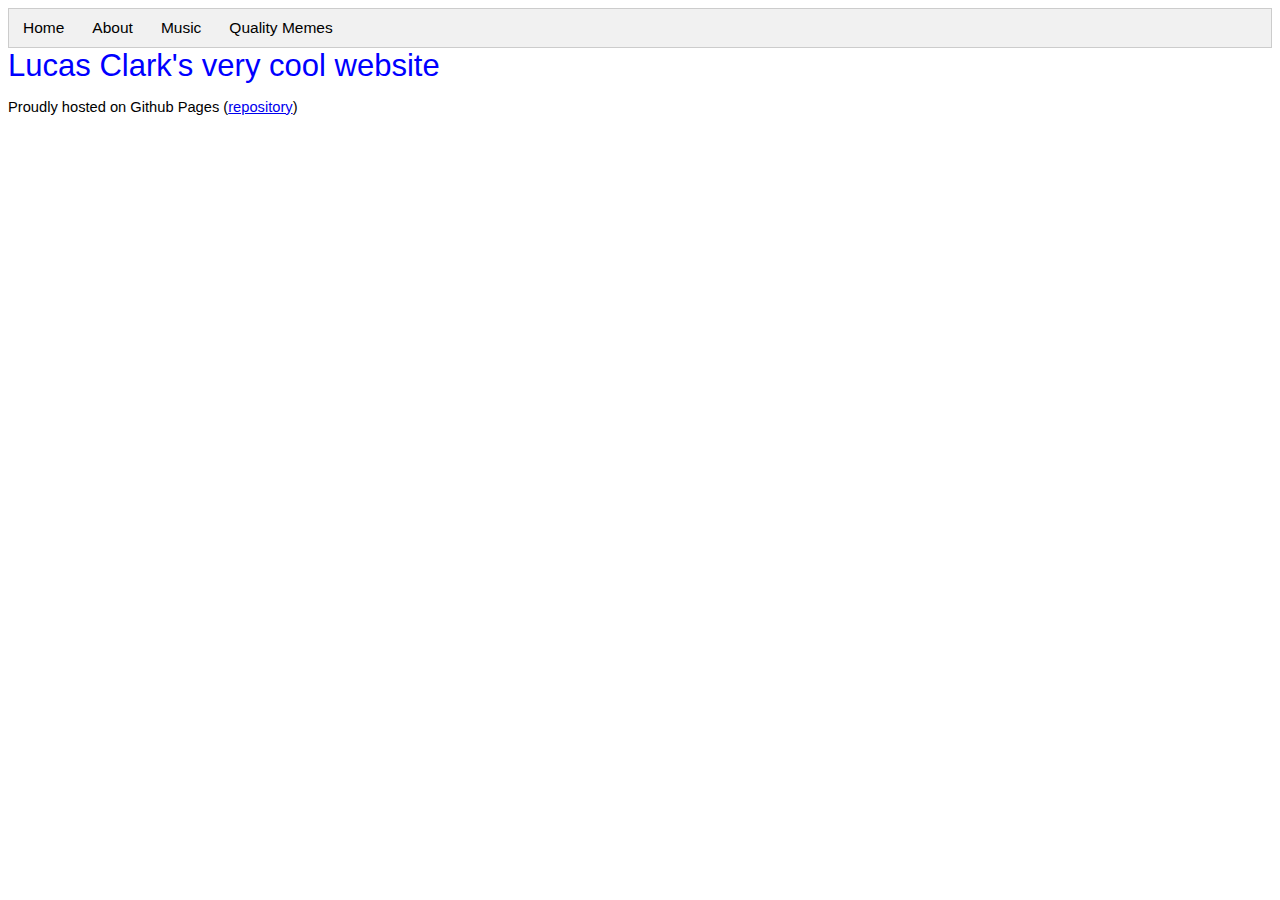
==== index.html @ 18900738 "Add top bar, subpages, distributed "content," Made more functioning CSS" ====
<html lang="en">
<head>
    <meta charset="UTF-8">
    <meta name="viewport" content="width=device-width, initial-scale=1.0">
    <meta http-equiv="X-UA-Compatible" content="ie=edge">
    <link rel="stylesheet" href="style.css">
    <title>Home</title>
</head>
<body>
    <div class="body">
        <div class="topbar">
            <button class="topbarbutton" onclick="location.href = 'https:/\/laclark.me/'">Home</button>
            <button class="topbarbutton" onclick="location.href = 'https:/\/laclark.me/about'">About</button>
            <button class="topbarbutton" onclick="location.href = 'https:/\/laclark.me/music'">Music</button>
            <button class="topbarbutton" onclick="location.href = 'https:/\/laclark.me/memes'">Quality Memes</button>
        </div>
        <div class="header">Lucas Clark's very cool website</div>
        <p>Proudly hosted on Github Pages (<a href="https://github.com/diamondbriKs/laclark.me">repository</a>)</p>
    </div>
</body>
</html>
---- style.css ----
.body {
    font-family: 'Segoe UI', Tahoma, Geneva, Verdana, sans-serif;
    font-size: 2ex;
}
.header {
    font-size: 4ex;
    color: blue;
}

.topbar {
    overflow: hidden;
    border: 1px solid #ccc;
    background-color: #f1f1f1;
}
.topbarbutton {
    background-color: inherit;
    float: left;
    /*I'll get the borders between buttons working later*/
    /* border: 1px soid #fff;
    border-top: none;
    border-bottom: none; */
    border: none;
    outline: none;
    cursor: pointer;
    padding: 10px 14px;
    transition: 0.2s;

    font-size: 2ex
}
.topbar button:hover {
    background-color: #ddd;
}
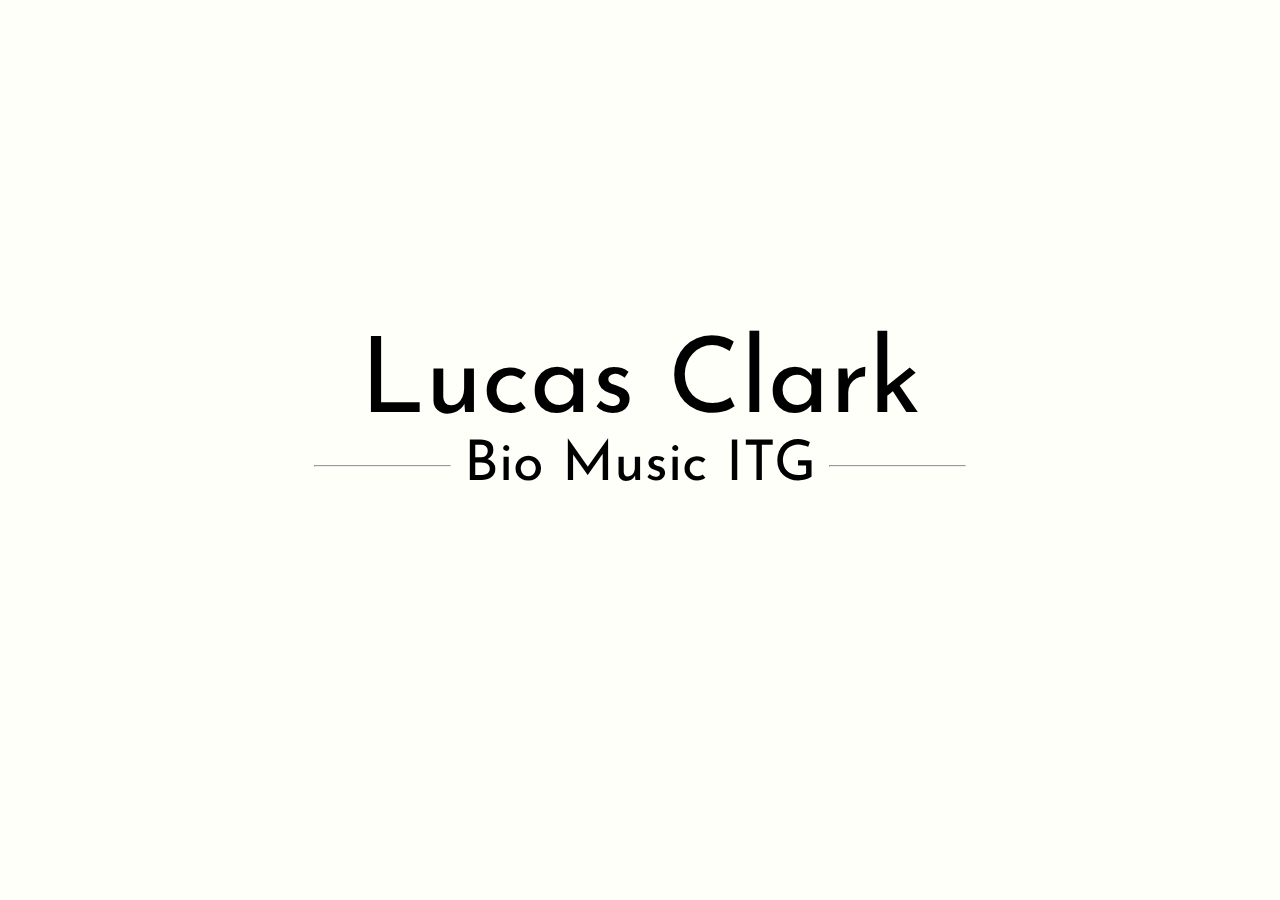
==== commit 35fb640a: "add "old." subdomain to links" ====
--- a/index.html
+++ b/index.html
@@ -1,21 +1,24 @@
+<!DOCTYPE html>
 <html lang="en">
 <head>
     <meta charset="UTF-8">
     <meta name="viewport" content="width=device-width, initial-scale=1.0">
     <meta http-equiv="X-UA-Compatible" content="ie=edge">
-    <link rel="stylesheet" href="style.css">
-    <title>Home</title>
+    <link href="https://fonts.googleapis.com/css2?family=Timmana&display=swap" rel="stylesheet">
+    <link href="https://fonts.googleapis.com/css2?family=Josefin+Sans&display=swap" rel="stylesheet">    
+    <link rel="stylesheet" href="./style.css">
+    <link rel="stylesheet" href="./landing-style.css">
+    <title>Lucas Clark</title>
 </head>
 <body>
-    <div class="body">
-        <div class="topbar">
-            <button class="topbarbutton" onclick="location.href = 'https:/\/laclark.me/'">Home</button>
-            <button class="topbarbutton" onclick="location.href = 'https:/\/laclark.me/about'">About</button>
-            <button class="topbarbutton" onclick="location.href = 'https:/\/laclark.me/music'">Music</button>
-            <button class="topbarbutton" onclick="location.href = 'https:/\/laclark.me/memes'">Quality Memes</button>
+    <div class="header">
+        <div class="title" onclick="location.href = 'https:/\/old.laclark.me/'">Lucas Clark</div>
+        <div class="navigation">
+            <hr class="nav-line">
+            <div class="nav-button" onclick="location.href = 'https:/\/old.laclark.me/bio'">Bio</div>
+            <div class="nav-button" onclick="location.href = 'https:/\/old.laclark.me/music'">Music</div>
+            <div class="nav-button" onclick="location.href = 'https:/\/old.laclark.me/itg'">ITG</div>
+            <hr class="nav-line">
         </div>
-        <div class="header">Lucas Clark's very cool website</div>
-        <p>Proudly hosted on Github Pages (<a href="https://github.com/diamondbriKs/laclark.me">repository</a>)</p>
     </div>
-</body>
 </html>--- a/style.css
+++ b/style.css
@@ -1,34 +1,45 @@
-.body {
-    font-family: 'Segoe UI', Tahoma, Geneva, Verdana, sans-serif;
-    font-size: 2ex;
+  :root {
+    --background-color: rgb(255, 255, 250);
+}
+body {
+    font-family: 'Josefin Sans', sans-serif;
+    font-size: 25px;
+    background-color: var(--background-color);
+}
+.title {
+    font-size: 75px;
+    text-align: center;
+    display:inline;
 }
 .header {
-    font-size: 4ex;
-    color: blue;
+    display: block;
+    text-align: center;
+}
+.title:hover {
+    color: gray;
+    cursor: pointer;
+}
+.navigation {
+    text-align: center;
+}
+.nav-button {
+    display: inline-block;
+    font-size: 40px;
+    padding-left: 5px;
+    padding-right: 5px;
+}
+.nav-button:hover {
+    color: gray;
+    cursor: pointer;
+}
+.nav-line {
+    width:95px;
+    display: inline-block;
 }
 
-.topbar {
-    overflow: hidden;
-    border: 1px solid #ccc;
-    background-color: #f1f1f1;
-}
-.topbarbutton {
-    background-color: inherit;
-    float: left;
-    /*I'll get the borders between buttons working later*/
-    /* border: 1px soid #fff;
-    border-top: none;
-    border-bottom: none; */
-    border: none;
-    outline: none;
-    cursor: pointer;
-    padding: 10px 14px;
-    transition: 0.2s;
-
-    font-size: 2ex
-}
-.topbar button:hover {
-    background-color: #ddd;
-}
-
-
+@media (max-width: 665px) {
+  hr.nav-line {
+      display: block !important;
+      width: 300px;
+  }
+}--- a/landing-style.css
+++ b/landing-style.css
@@ -0,0 +1,18 @@
+body {
+    height:90vh;
+    display:flex;
+    align-items: center;
+    justify-content: center;
+}
+.title {
+    font-size: 105px;
+}
+.header {
+    vertical-align: center;
+}
+.nav-button {
+    font-size: 56px;
+}
+.nav-line {
+    width:135px;
+}